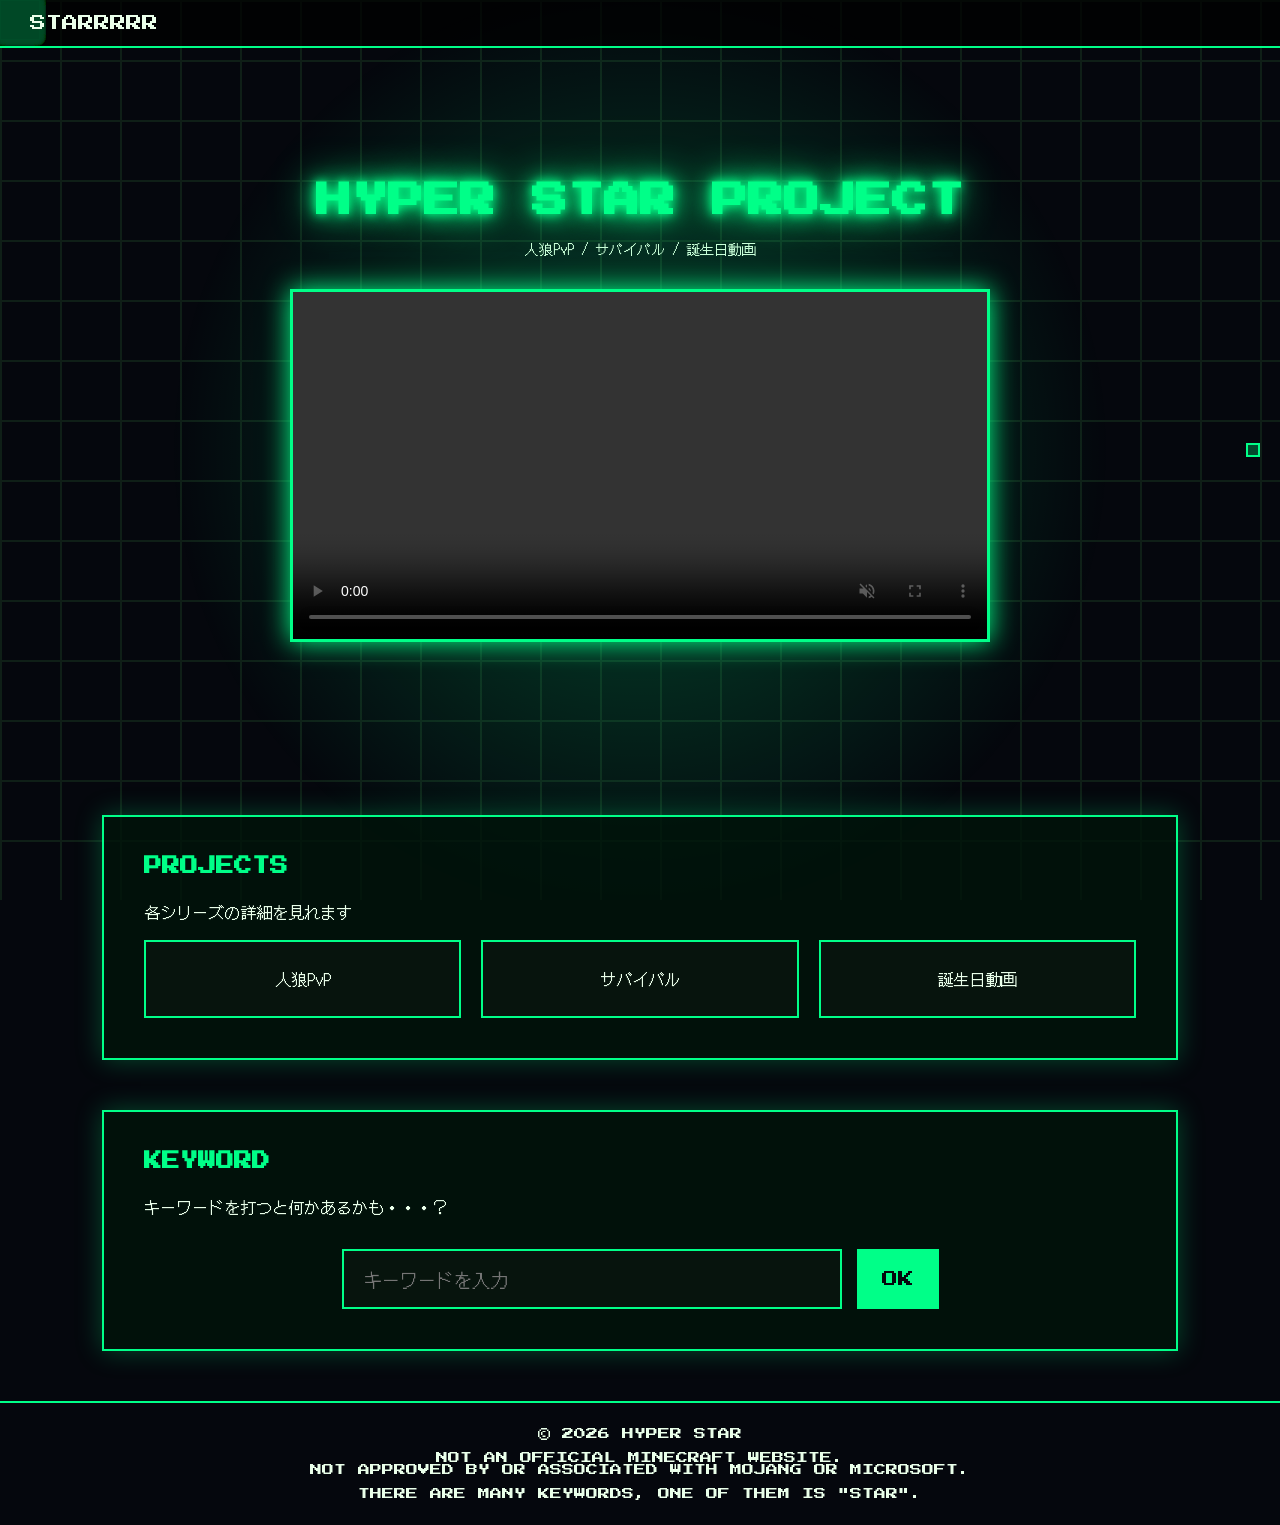
==== public/index.html @ bddb1dde "キーワード正解判定の修正と、パス変更" ====
<!DOCTYPE html>
<html lang="ja">
<head>
  <meta charset="UTF-8">
  <meta name="viewport" content="width=device-width, initial-scale=1.0">
  <title>
    ShiningLightStar - Neon Minecraft World
  </title>
  <!-- Pixel Fonts (EN + JP) -->
  <link href="https://fonts.googleapis.com/css2?family=Press+Start+2P&family=DotGothic16&display=swap" rel="stylesheet">
  <!-- cssファイル -->
  <link rel="stylesheet" href="css/main_page.css">
</head>
<body>

<div id="bg" class="background"></div>

<nav>
  <div>STARRRRR</div>
</nav>

<div class="toc">
  <a href="#projects"></a>
</div>

<div class="hero">
  <h1>HYPER STAR PROJECT</h1>
  <p>人狼PvP / サバイバル / 誕生日動画</p>
  <video controls autoplay muted loop>
    <source src="sample.mp4" type="video/mp4">
  </video>
</div>

<section id="projects">
  <h2>PROJECTS</h2>
  <div>
    各シリーズの詳細を見れます
  </div>
  <br>

  <div class="card-container">
    <div class="card">人狼PvP</div>
    <div class="card">サバイバル</div>
    <div class="card">誕生日動画</div>
  </div>
</section>

<section id="serial">
  <h2>KEYWORD</h2>
  <div>
    キーワードを打つと何かあるかも・・・？
  </div>

  <div class="serial-box">
    <input type="text" id="serialInput" placeholder="キーワードを入力">
    <button id="serialBtn">OK</button>
  </div>
</section>

<footer>
  © 2026 HYPER STAR<br>
  <br>
  NOT AN OFFICIAL MINECRAFT WEBSITE.<br>
  NOT APPROVED BY OR ASSOCIATED WITH MOJANG OR MICROSOFT.<br>
  <br>
  THERE ARE MANY KEYWORDS, ONE OF THEM IS "STAR".
</footer>

<!-- jsファイル -->
<script src="js/main_page.js"></script>

</body>
</html>
---- public/css/main_page.css ----
@charset "UTF-8";

*{
  margin:0;
  padding:0;
  box-sizing:border-box;
  font-family:'Press Start 2P','DotGothic16',monospace;
}

body{
  background:#05070d;
  color:#eaffea;
  overflow-x:hidden;
}

/* =============================== 
   GRID BLOCK BACKGROUND (Minecraft style)
================================ */ 
.background{ 
  position:fixed; inset:0; z-index:-1; 
  
  background: 
    radial-gradient(circle at center, #00ff8844 0%, transparent 60%),
    linear-gradient(#0f1f17 2px, transparent 2px),
    linear-gradient(90deg,#0f1f17 2px, transparent 2px);
  
  background-size: 100% 100%, 60px 60px, 60px 60px; 
  animation:gridMove 5s linear infinite; /* グリッドを動かす */
}

@keyframes gridMove{
  from{
    background-position:0 0,0 0,0 0; 
  }
  to{
    background-position:0 0,60px 60px,60px 60px; 
  }
}

@keyframes bgPulse{
  from{opacity:0.6;}
  to{opacity:1;}
}

/* floating glowing blocks */
.pixel{
  position:absolute;
  width:40px;
  height:40px;
  transform-style:preserve-3d;
  animation: float linear infinite;
  /* animation delay で順番待ちしている間、初期位置で待機させる */
  animation-fill-mode: backwards;
}

.pixel div{
  position:absolute;
  width:40px;
  height:40px;
  background:rgba(0,255,136,0.07);   /* 薄く */
  border:1px solid rgba(0,255,136,0.4);
  box-shadow:0 0 6px rgba(0,255,136,0.4);
}

/* 6面 */
.pixel .front  { transform:translateZ(20px); }
.pixel .back   { transform:rotateY(180deg) translateZ(20px); }
.pixel .right  { transform:rotateY(90deg) translateZ(20px); }
.pixel .left   { transform:rotateY(-90deg) translateZ(20px); }
.pixel .top    { transform:rotateX(90deg) translateZ(20px); }
.pixel .bottom { transform:rotateX(-90deg) translateZ(20px); }

@keyframes float{
  from{
    transform:
      translate3d(var(--x), 110vh, var(--z))
      rotateX(var(--rx))
      rotateY(var(--ry));
  }
  to{
    transform:
      translate3d(
        var(--x),
        -100px,
        var(--z)
      )
      rotateX(calc(var(--rx) + 360deg))
      rotateY(calc(var(--ry) + 360deg));
  }
}
/* ===============================
   NAVIGATION
================================ */
nav{
  position:fixed;
  top:0;
  width:100%;
  padding:15px 30px;
  display:flex;
  justify-content:space-between;
  background:rgba(0,0,0,0.7);
  border-bottom:2px solid #00ff88;
  z-index:1000;
}

nav a{
  color:#00ff88;
  text-decoration:none;
  margin-left:25px;
  font-size:12px;
}

nav a:hover{
  color:#ffffff;
  text-shadow:0 0 10px #00ff88;
}

/* ===============================
   HERO
================================ */
.hero{
  height:85vh;
  display:flex;
  flex-direction:column;
  justify-content:center;
  align-items:center;
  text-align:center;
  padding-top:60px;
}

.hero h1{
  font-size:36px;
  color:#00ff88;
  text-shadow:
    0 0 10px #00ff88,
    0 0 20px #00ff88,
    0 0 40px #00ff88;
}

.hero p{
  margin-top:20px;
  font-size:14px;
  font-family:'DotGothic16',monospace;
  color:#c8ffd8;
}

.hero video{
  margin-top:30px;
  width:70%;
  max-width:700px;
  border:3px solid #00ff88;
  box-shadow:0 0 25px #00ff88;
}

/* ===============================
   SECTIONS
================================ */
section{
  margin:50px 8%;
  padding:40px;
  border:2px solid #00ff88;
  background:rgba(0,20,10,0.8);
  box-shadow:0 0 25px #00ff8844;
  opacity:0;
  transform:translateY(40px);
  transition:1s;
}

section.show{
  opacity:1;
  transform:translateY(0);
}

section h2{
  margin-bottom:25px;
  font-size:18px;
  color:#00ff88;
}

section p{
  font-family:'DotGothic16',monospace;
  font-size:14px;
  line-height:1.8;
}

/* ===============================
   CARDS
================================ */
.card-container{
  display:grid;
  grid-template-columns:repeat(auto-fit,minmax(200px,1fr));
  gap:20px;
}

.card{
  padding:25px;
  background:#07140d;
  border:2px solid #00ff88;
  text-align:center;
  transition:0.3s;
  font-family:'DotGothic16',monospace;
}

.card:hover{
  background:#00ff8811;
  transform:scale(1.05);
  box-shadow:0 0 20px #00ff88;
}

/* ===============================
   TOC DOTS
================================ */
.toc{
  position:fixed;
  right:20px;
  top:50%;
  transform:translateY(-50%);
  display:flex;
  flex-direction:column;
  gap:20px;
}

.toc a{
  width:14px;
  height:14px;
  background:#00ff8844;
  border:2px solid #00ff88;
  display:block;
}

.toc a:hover{
  background:#00ff88;
}

footer{
  text-align:center;
  padding:25px;
  margin-top:30px;
  border-top:2px solid #00ff88;
  font-size:12px;
}

/* ===============================
   シリアル(キーワード入力)
================================ */

.serial-box{
  margin-top:30px;
  display:flex;
  gap:15px;
  justify-content:center;
  flex-wrap:wrap;
}

.serial-box input{
  padding:15px 20px;
  background:#07140d;
  border:2px solid #00ff88;
  color:#00ff88;
  font-family:'DotGothic16',monospace;
  font-size:16px;
  width:300px;
  transition:0.3s;
}

.serial-box input:focus{
  outline:none;
  box-shadow:0 0 15px #00ff88;
}

.serial-box button{
  padding:15px 25px;
  background:#00ff88;
  border:none;
  color:#05070d;
  cursor:pointer;
  font-family:'Press Start 2P',monospace;
  font-size:14px;
  transition:0.3s;
}

.serial-box button:hover{
  box-shadow:0 0 15px #00ff88;
}

@media (min-width: 1024px){
  .serial-box input{
    width:500px;
    font-size:18px;
  }

  .serial-box button{
    font-size:16px;
  }
}

/* 間違い演出 */
.serial-box input.shake {
  animation: shake 0.3s;
  border-color: #ff5555;
}

@keyframes shake {
  0% { transform: translateX(0); }
  20% { transform: translateX(-5px); }
  40% { transform: translateX(5px); }
  60% { transform: translateX(-5px); }
  80% { transform: translateX(5px); }
  100% { transform: translateX(0); }
}
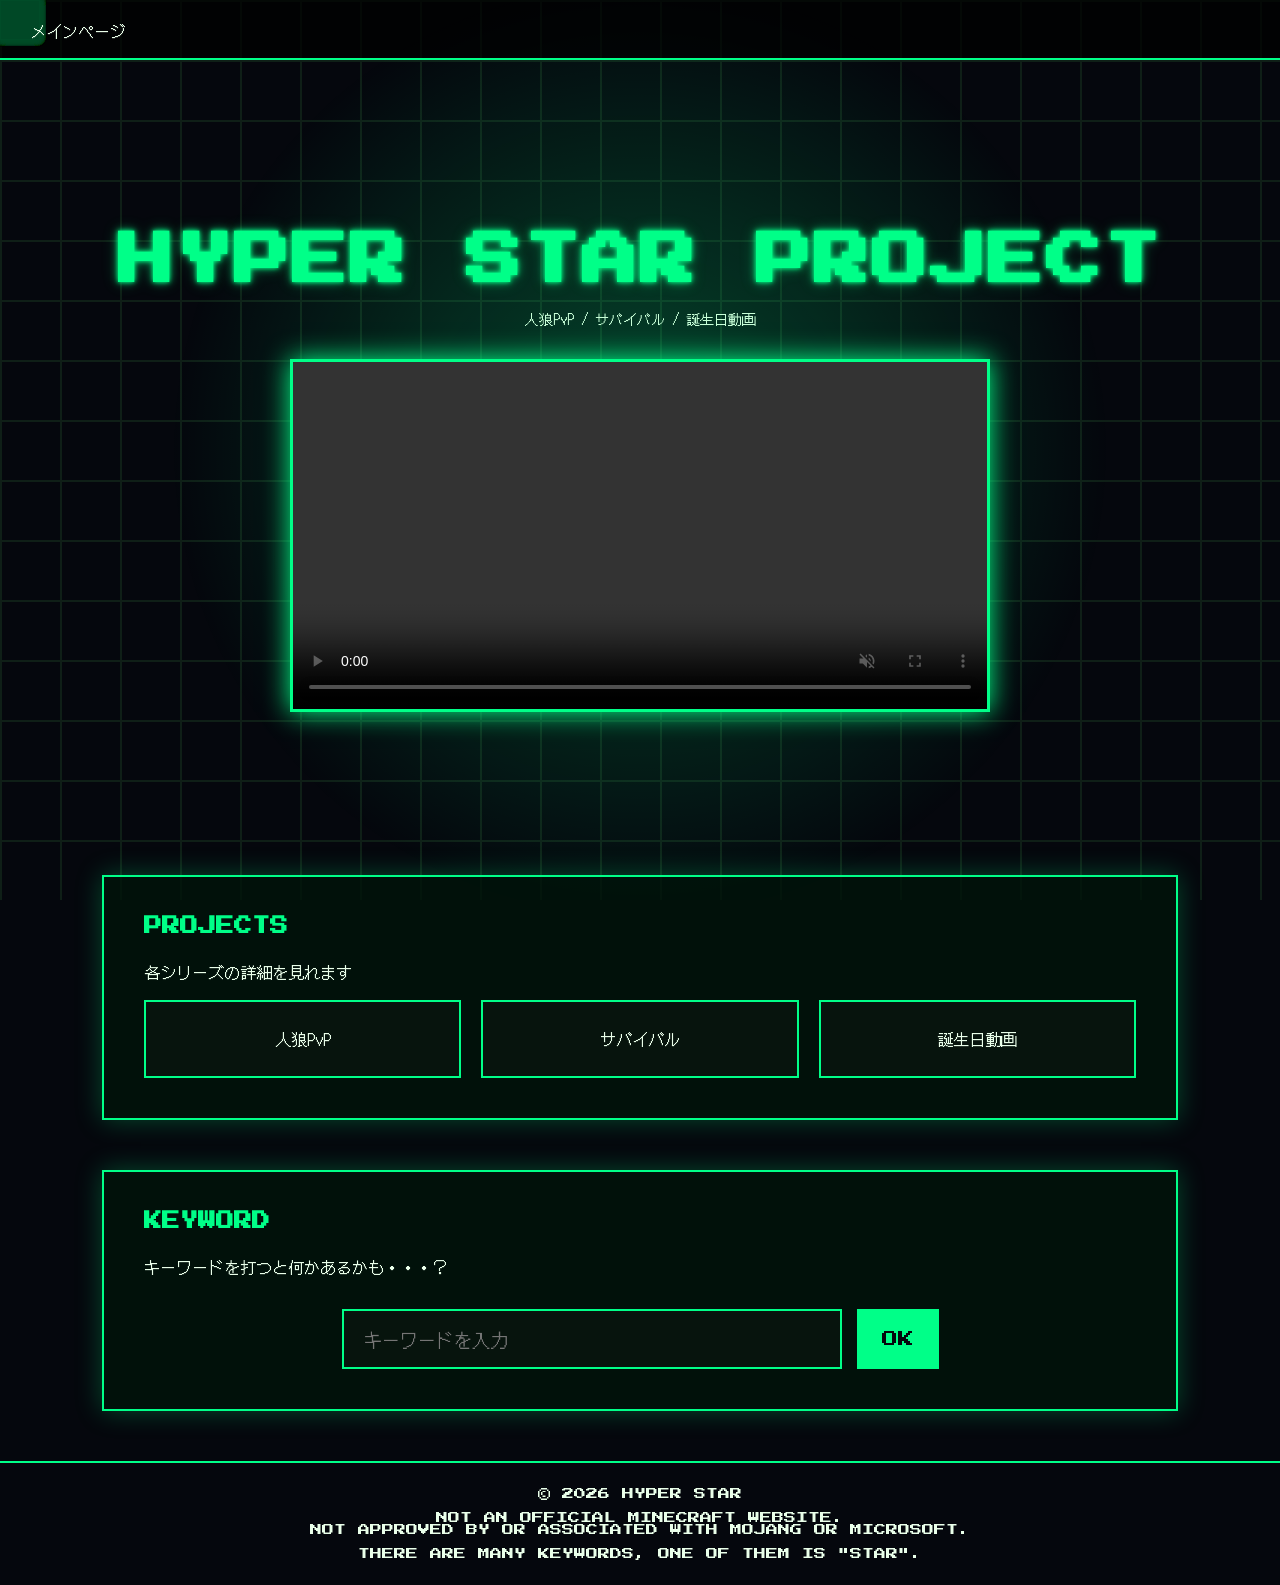
==== commit 8765886a: "キーワードぺージの作成など" ====
--- a/public/index.html
+++ b/public/index.html
@@ -3,25 +3,20 @@
 <head>
   <meta charset="UTF-8">
   <meta name="viewport" content="width=device-width, initial-scale=1.0">
-  <title>
-    ShiningLightStar - Neon Minecraft World
-  </title>
+  <title>hyper star poject</title>
+
   <!-- Pixel Fonts (EN + JP) -->
   <link href="https://fonts.googleapis.com/css2?family=Press+Start+2P&family=DotGothic16&display=swap" rel="stylesheet">
   <!-- cssファイル -->
-  <link rel="stylesheet" href="css/main_page.css">
+  <link rel="stylesheet" href="css/common.css">
 </head>
 <body>
 
 <div id="bg" class="background"></div>
 
 <nav>
-  <div>STARRRRR</div>
+  <div>メインぺージ</div>
 </nav>
-
-<div class="toc">
-  <a href="#projects"></a>
-</div>
 
 <div class="hero">
   <h1>HYPER STAR PROJECT</h1>
@@ -31,7 +26,7 @@
   </video>
 </div>
 
-<section id="projects">
+<section id="projects" class="content-box">
   <h2>PROJECTS</h2>
   <div>
     各シリーズの詳細を見れます
@@ -45,15 +40,15 @@
   </div>
 </section>
 
-<section id="serial">
+<section id="serial" class="content-box">
   <h2>KEYWORD</h2>
   <div>
     キーワードを打つと何かあるかも・・・？
   </div>
 
   <div class="serial-box">
-    <input type="text" id="serialInput" placeholder="キーワードを入力">
-    <button id="serialBtn">OK</button>
+    <input type="text" id="serial-input" placeholder="キーワードを入力">
+    <button id="serial-btn">OK</button>
   </div>
 </section>
 
@@ -67,7 +62,7 @@
 </footer>
 
 <!-- jsファイル -->
-<script src="js/main_page.js"></script>
+<script src="js/common.js"></script>
 
 </body>
 </html>
--- a/public/css/common.css
+++ b/public/css/common.css
@@ -0,0 +1,300 @@
+@charset "UTF-8";
+
+*{
+  margin:0;
+  padding:0;
+  box-sizing:border-box;
+  font-family:'Press Start 2P','DotGothic16',monospace;
+}
+
+:root {
+  /* 変数 */
+  --header-height:60px;
+  --cube-size: clamp(16px, 4vw, 40px);
+}
+
+body{
+  /* 余白 */
+  padding-top: var(--header-height);
+  box-sizing: border-box;
+
+  background:#05070d;
+  color:#eaffea;
+  overflow-x:hidden;
+}
+
+/* =============================== 
+  GRID BLOCK BACKGROUND (Minecraft style)
+================================ */ 
+.background{ 
+  position:fixed; inset:0; z-index:-1; 
+  
+  background: 
+    radial-gradient(circle at center, #00ff8844 0%, transparent 60%),
+    linear-gradient(#0f1f17 2px, transparent 2px),
+    linear-gradient(90deg,#0f1f17 2px, transparent 2px);
+  
+  background-size: 100% 100%, 60px 60px, 60px 60px; 
+  animation:gridMove 5s linear infinite; /* グリッドを動かす */
+}
+
+@keyframes gridMove{
+  from{
+    background-position:0 0,0 0,0 0; 
+  }
+  to{
+    background-position:0 0,60px 60px,60px 60px; 
+  }
+}
+
+@keyframes bgPulse{
+  from{opacity:0.6;}
+  to{opacity:1;}
+}
+
+/* floating glowing blocks */
+.pixel{
+  position:absolute;
+  width:var(--cube-size);
+  height:var(--cube-size);
+  transform-style:preserve-3d;
+  animation: float linear infinite;
+  /* animation delay で順番待ちしている間、初期位置で待機させる */
+  animation-fill-mode: backwards; 
+}
+
+.pixel div{
+  position:absolute;
+  width:var(--cube-size);
+  height:var(--cube-size);
+  background:rgba(0,255,136,0.07);
+  border:1px solid rgba(0,255,136,0.4);
+  box-shadow:0 0 6px rgba(0,255,136,0.4);
+}
+
+/* 6面 */
+.pixel .front  { transform:translateZ(calc(var(--cube-size)/2)); }
+.pixel .back   { transform:rotateY(180deg) translateZ(calc(var(--cube-size)/2)); }
+.pixel .right  { transform:rotateY(90deg) translateZ(calc(var(--cube-size)/2)); }
+.pixel .left   { transform:rotateY(-90deg) translateZ(calc(var(--cube-size)/2)); }
+.pixel .top    { transform:rotateX(90deg) translateZ(calc(var(--cube-size)/2)); }
+.pixel .bottom { transform:rotateX(-90deg) translateZ(calc(var(--cube-size)/2)); }
+
+@keyframes float{
+  from{
+    transform:
+      translate3d(var(--x), 110vh, var(--z))
+      rotateX(var(--rx))
+      rotateY(var(--ry));
+  }
+  to{
+    transform:
+      translate3d(
+        var(--x),
+        -100px,
+        var(--z)
+      )
+      rotateX(calc(var(--rx) + 360deg))
+      rotateY(calc(var(--ry) + 360deg));
+  }
+}
+
+/* ===============================
+  NAVIGATION
+================================ */
+/* ヘッダー */
+nav {
+  position: fixed;
+  top: 0;
+  width: 100%;
+  height: var(--header-height); /* 高さを変数で設定 */
+  line-height: var(--header-height); /* テキスト垂直中央揃え */
+  padding: 0 30px; /* 左右の余白は残す */
+  display: flex;
+  justify-content: space-between;
+  background: rgba(0,0,0,0.7);
+  border-bottom: 2px solid #00ff88;
+  z-index: 1000;
+}
+
+nav a{
+  color:#00ff88;
+  text-decoration:none;
+  margin-left:25px;
+  font-size:12px;
+}
+
+nav a:hover{
+  color:#ffffff;
+  text-shadow:0 0 10px #00ff88;
+}
+
+footer{
+  text-align:center;
+  padding:25px;
+  margin-top:30px;
+  border-top:2px solid #00ff88;
+  font-size:12px;
+}
+
+/* ===============================
+  HERO
+================================ */
+.hero{
+  height:85vh;
+  display:flex;
+  flex-direction:column;
+  justify-content:center;
+  align-items:center;
+  text-align:center;
+  padding-top:60px;
+}
+
+.hero h1{
+  font-size: clamp(28px, 6vw, 56px);
+  color:#00ff88;
+  letter-spacing: 2px;
+
+  text-shadow:
+    0 0 4px #00ff88,
+    0 0 8px rgba(0,255,136,0.6),
+    0 0 16px rgba(0,255,136,0.3);
+}
+
+.hero p{
+  margin-top:20px;
+  font-size:14px;
+  font-family:'DotGothic16',monospace;
+  color:#c8ffd8;
+}
+
+.hero video{
+  margin-top:30px;
+  width:70%;
+  max-width:700px;
+  border:3px solid #00ff88;
+  box-shadow:0 0 25px #00ff88;
+}
+
+/* =============================== 
+  CONTENT BOX
+================================ */
+.content-box{
+  margin:50px 8%;
+  padding:40px;
+  border:2px solid #00ff88;
+  background:rgba(0,20,10,0.8);
+  box-shadow:0 0 25px #00ff8844;
+  opacity:0;
+  transform:translateY(40px);
+  transition:1s;
+}
+
+.content-box.show{
+  opacity:1;
+  transform:translateY(0);
+}
+
+.content-box h2{
+  margin-bottom:25px;
+  font-size:18px;
+  color:#00ff88;
+}
+
+.content-box p{
+  font-family:'DotGothic16',monospace;
+  font-size:14px;
+  line-height:1.8;
+}
+
+/* ===============================
+  CARDS
+================================ */
+.card-container{
+  display:grid;
+  grid-template-columns:repeat(auto-fit,minmax(200px,1fr));
+  gap:20px;
+}
+
+.card{
+  padding:25px;
+  background:#07140d;
+  border:2px solid #00ff88;
+  text-align:center;
+  transition:0.3s;
+  font-family:'DotGothic16',monospace;
+}
+
+.card:hover{
+  background:#00ff8811;
+  transform:scale(1.05);
+  box-shadow:0 0 20px #00ff88;
+}
+
+/* ===============================
+  シリアル(キーワード入力)
+================================ */
+.serial-box{
+  margin-top:30px;
+  display:flex;
+  gap:15px;
+  justify-content:center;
+  flex-wrap:wrap;
+}
+
+.serial-box input{
+  padding:15px 20px;
+  background:#07140d;
+  border:2px solid #00ff88;
+  color:#00ff88;
+  font-family:'DotGothic16',monospace;
+  font-size:16px;
+  width:300px;
+  transition:0.3s;
+}
+
+.serial-box input:focus{
+  outline:none;
+  box-shadow:0 0 15px #00ff88;
+}
+
+.serial-box button{
+  padding:15px 25px;
+  background:#00ff88;
+  border:none;
+  color:#05070d;
+  cursor:pointer;
+  font-family:'Press Start 2P',monospace;
+  font-size:14px;
+  transition:0.3s;
+}
+
+.serial-box button:hover{
+  box-shadow:0 0 15px #00ff88;
+}
+
+@media (min-width: 1024px){
+  .serial-box input{
+    width:500px;
+    font-size:18px;
+  }
+
+  .serial-box button{
+    font-size:16px;
+  }
+}
+
+/* 間違い演出 */
+.serial-box input.shake {
+  animation: shake 0.3s;
+  border-color: #ff5555;
+}
+
+@keyframes shake {
+  0% { transform: translateX(0); }
+  20% { transform: translateX(-5px); }
+  40% { transform: translateX(5px); }
+  60% { transform: translateX(-5px); }
+  80% { transform: translateX(5px); }
+  100% { transform: translateX(0); }
+}
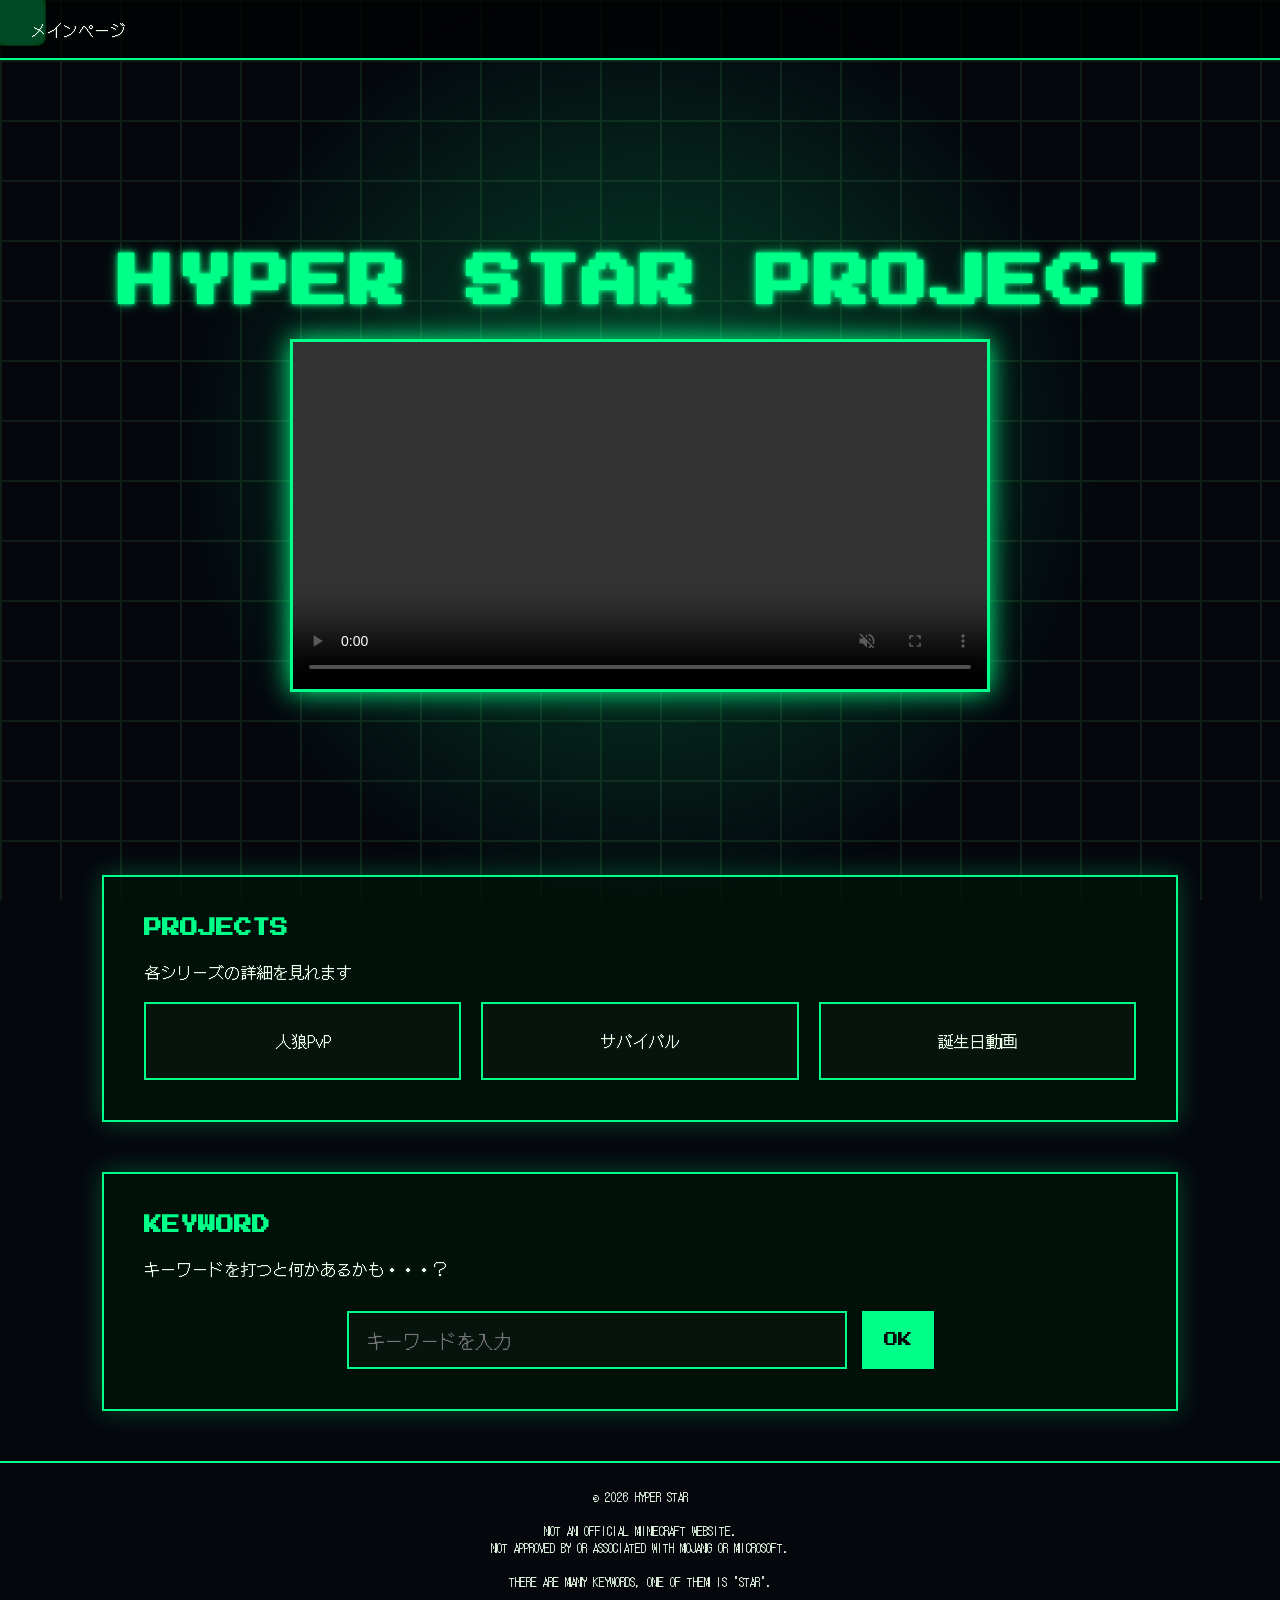
==== commit 1810d4a5: "フォントやデザインの修正" ====
--- a/public/index.html
+++ b/public/index.html
@@ -15,44 +15,45 @@
 <div id="bg" class="background"></div>
 
 <nav>
-  <div>メインぺージ</div>
+  <div class="font-jp">メインぺージ</div>
 </nav>
 
 <div class="hero">
-  <h1>HYPER STAR PROJECT</h1>
-  <p>人狼PvP / サバイバル / 誕生日動画</p>
+  <h1 class="font-en">HYPER STAR PROJECT</h1>
   <video controls autoplay muted loop>
     <source src="sample.mp4" type="video/mp4">
   </video>
 </div>
 
 <section id="projects" class="content-box">
-  <h2>PROJECTS</h2>
-  <div>
+  <h2 class="font-en">PROJECTS</h2>
+  <div class="font-jp">
     各シリーズの詳細を見れます
   </div>
   <br>
 
   <div class="card-container">
-    <div class="card">人狼PvP</div>
-    <div class="card">サバイバル</div>
-    <div class="card">誕生日動画</div>
+    <div class="card font-jp">人狼PvP</div>
+    <div class="card font-jp">サバイバル</div>
+    <div class="card font-jp">誕生日動画</div>
   </div>
 </section>
 
 <section id="serial" class="content-box">
-  <h2>KEYWORD</h2>
-  <div>
+  <h2 class="font-en">KEYWORD</h2>
+  <div class="font-jp">
     キーワードを打つと何かあるかも・・・？
   </div>
 
   <div class="serial-box">
     <input type="text" id="serial-input" placeholder="キーワードを入力">
-    <button id="serial-btn">OK</button>
+    <button id="serial-btn">
+      <span class="font-en">OK</span>
+    </button>
   </div>
 </section>
 
-<footer>
+<footer class="font-jp">
   © 2026 HYPER STAR<br>
   <br>
   NOT AN OFFICIAL MINECRAFT WEBSITE.<br>
--- a/public/css/common.css
+++ b/public/css/common.css
@@ -4,7 +4,6 @@
   margin:0;
   padding:0;
   box-sizing:border-box;
-  font-family:'Press Start 2P','DotGothic16',monospace;
 }
 
 :root {
@@ -21,6 +20,19 @@
   background:#05070d;
   color:#eaffea;
   overflow-x:hidden;
+}
+
+/* =============================== 
+  font
+================================ */ 
+.font-jp{
+  font-family:'DotGothic16', monospace;
+}
+.font-en{
+  font-family:'Press Start 2P', monospace;
+  font-size: 0.9em;
+  position: relative;
+  top: 2px; /* 高さの微調整 */
 }
 
 /* =============================== 
@@ -159,6 +171,10 @@
     0 0 4px #00ff88,
     0 0 8px rgba(0,255,136,0.6),
     0 0 16px rgba(0,255,136,0.3);
+
+  /* スマホ用 */
+  -webkit-font-smoothing: antialiased;
+  text-rendering: optimizeLegibility;
 }
 
 .hero p{
@@ -222,7 +238,6 @@
   border:2px solid #00ff88;
   text-align:center;
   transition:0.3s;
-  font-family:'DotGothic16',monospace;
 }
 
 .card:hover{
@@ -242,43 +257,52 @@
   flex-wrap:wrap;
 }
 
+/* 入力欄 */
 .serial-box input{
-  padding:15px 20px;
+  width:100%;
+  max-width:480px;
+  box-sizing:border-box;
+  padding:14px 18px;
+
   background:#07140d;
   border:2px solid #00ff88;
   color:#00ff88;
+
   font-family:'DotGothic16',monospace;
   font-size:16px;
-  width:300px;
+
   transition:0.3s;
 }
 
+/* フォーカス */
 .serial-box input:focus{
   outline:none;
-  box-shadow:0 0 15px #00ff88;
-}
-
+  box-shadow:0 0 8px rgba(0,255,136,0.6);
+}
+
+/* ボタン */
 .serial-box button{
-  padding:15px 25px;
+  padding:14px 22px;
   background:#00ff88;
   border:none;
   color:#05070d;
+
   cursor:pointer;
-  font-family:'Press Start 2P',monospace;
   font-size:14px;
+
   transition:0.3s;
 }
 
 .serial-box button:hover{
-  box-shadow:0 0 15px #00ff88;
-}
-
-@media (min-width: 1024px){
+  box-shadow:0 0 8px rgba(0,255,136,0.6);
+}
+
+/* PCレイアウト */
+@media (min-width:1024px){
   .serial-box input{
-    width:500px;
+    max-width:500px;
     font-size:18px;
   }
-
   .serial-box button{
     font-size:16px;
   }
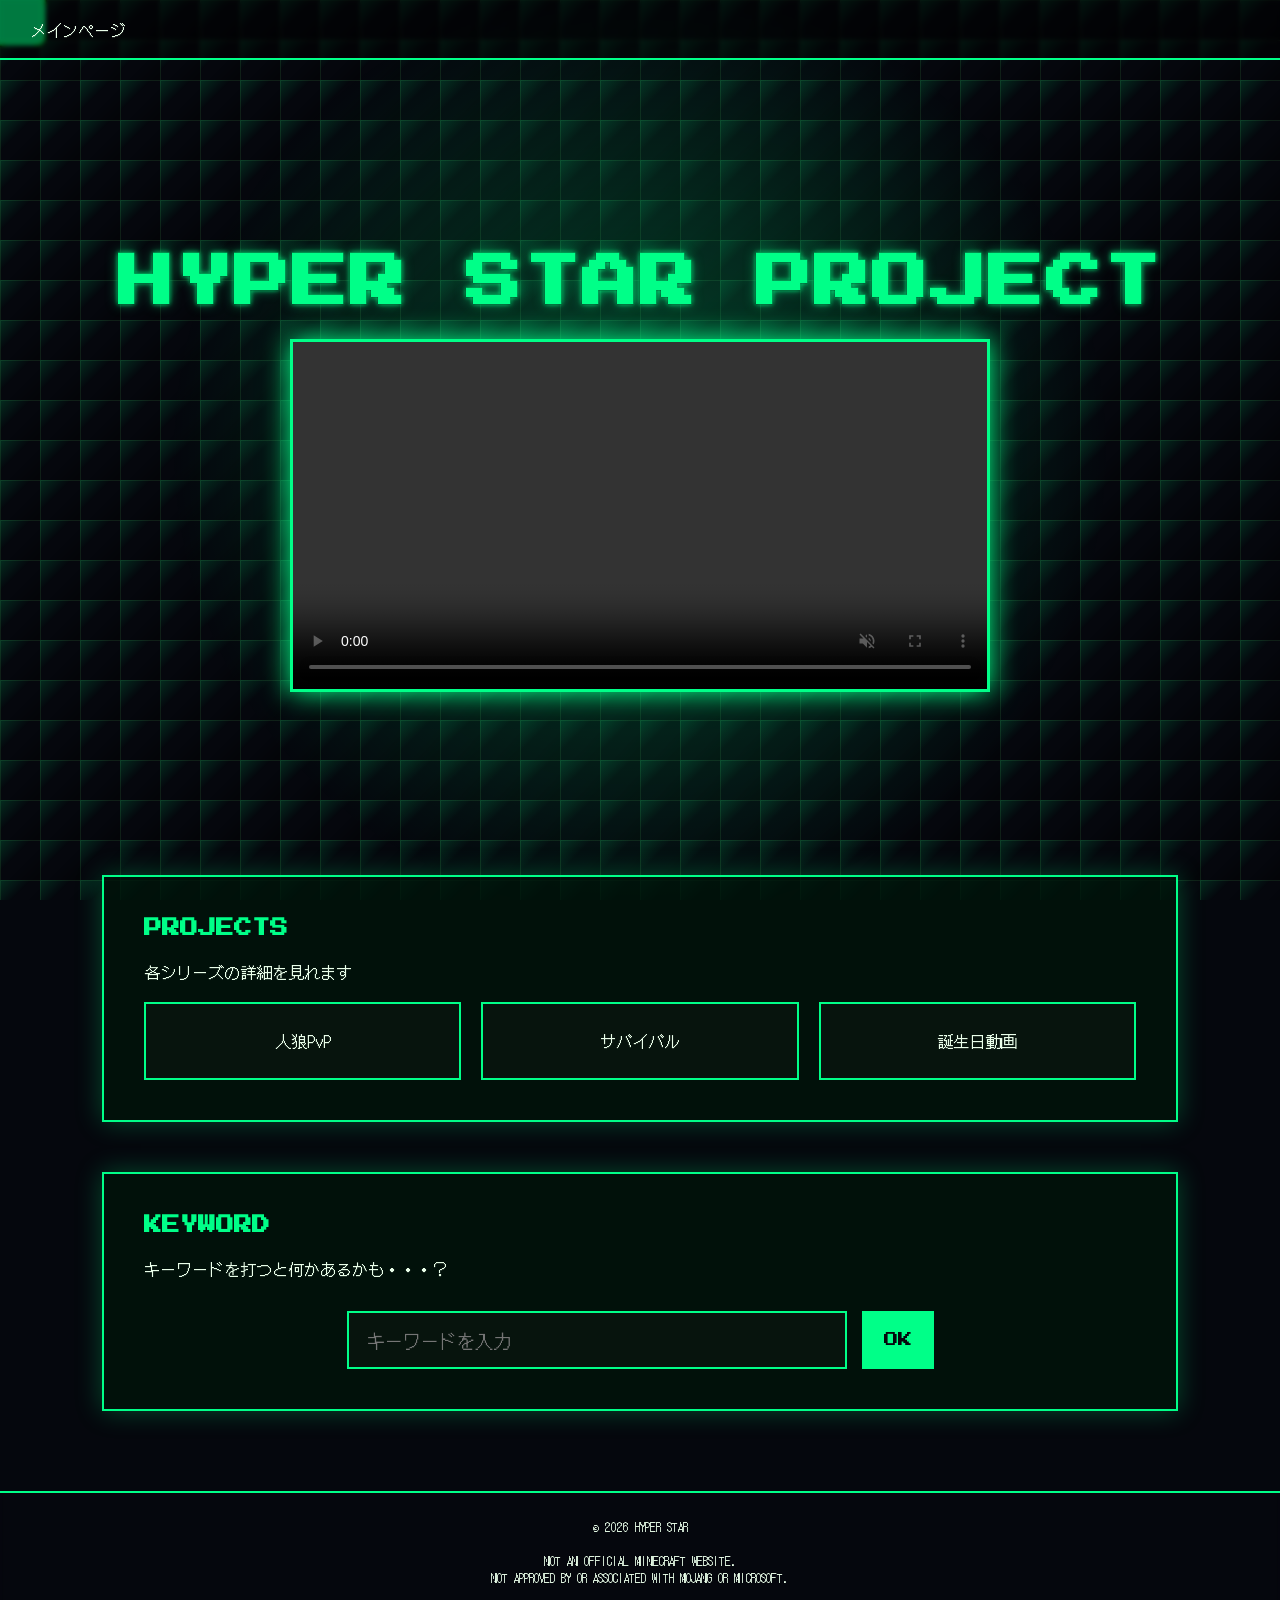
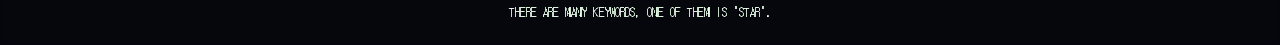
==== commit 43760d59: "アニメーションの追加など" ====
--- a/public/index.html
+++ b/public/index.html
@@ -12,46 +12,53 @@
 </head>
 <body>
 
+<!-- 背景用 -->
 <div id="bg" class="background"></div>
 
 <nav>
   <div class="font-jp">メインぺージ</div>
 </nav>
 
-<div class="hero">
-  <h1 class="font-en">HYPER STAR PROJECT</h1>
-  <video controls autoplay muted loop>
-    <source src="sample.mp4" type="video/mp4">
-  </video>
-</div>
+<!-- コンテンツ -->
+<main>
+  <!-- ページ遷移用 -->
+  <div id="page-transition"></div>
 
-<section id="projects" class="content-box">
-  <h2 class="font-en">PROJECTS</h2>
-  <div class="font-jp">
-    各シリーズの詳細を見れます
+  <div class="hero">
+    <h1 class="font-en">HYPER STAR PROJECT</h1>
+    <video controls autoplay muted loop>
+      <source src="sample.mp4" type="video/mp4">
+    </video>
   </div>
-  <br>
-
-  <div class="card-container">
-    <div class="card font-jp">人狼PvP</div>
-    <div class="card font-jp">サバイバル</div>
-    <div class="card font-jp">誕生日動画</div>
-  </div>
-</section>
-
-<section id="serial" class="content-box">
-  <h2 class="font-en">KEYWORD</h2>
-  <div class="font-jp">
-    キーワードを打つと何かあるかも・・・？
-  </div>
-
-  <div class="serial-box">
-    <input type="text" id="serial-input" placeholder="キーワードを入力">
-    <button id="serial-btn">
-      <span class="font-en">OK</span>
-    </button>
-  </div>
-</section>
+  
+  <section id="projects" class="content-box">
+    <h2 class="font-en">PROJECTS</h2>
+    <div class="font-jp">
+      各シリーズの詳細を見れます
+    </div>
+    <br>
+  
+    <div class="card-container">
+      <div class="card font-jp">人狼PvP</div>
+      <div class="card font-jp">サバイバル</div>
+      <div class="card font-jp">誕生日動画</div>
+    </div>
+  </section>
+  
+  <section id="serial" class="content-box">
+    <h2 class="font-en">KEYWORD</h2>
+    <div class="font-jp">
+      キーワードを打つと何かあるかも・・・？
+    </div>
+  
+    <div class="serial-box">
+      <input type="text" id="serial-input" placeholder="キーワードを入力">
+      <button id="serial-btn">
+        <span class="font-en">OK</span>
+      </button>
+    </div>
+  </section>
+</main>
 
 <footer class="font-jp">
   © 2026 HYPER STAR<br>
--- a/public/css/common.css
+++ b/public/css/common.css
@@ -20,10 +20,22 @@
   background:#05070d;
   color:#eaffea;
   overflow-x:hidden;
+  
+  min-height:100vh;
+  display:flex;
+  flex-direction:column;
+}
+
+html, body{
+  height:100%;
+}
+
+main{
+  flex:1;
 }
 
 /* =============================== 
-  font
+  FONT
 ================================ */ 
 .font-jp{
   font-family:'DotGothic16', monospace;
@@ -32,30 +44,55 @@
   font-family:'Press Start 2P', monospace;
   font-size: 0.9em;
   position: relative;
-  top: 2px; /* 高さの微調整 */
+  top: 2px; /* 高さの調整 */
 }
 
 /* =============================== 
-  GRID BLOCK BACKGROUND (Minecraft style)
+  GRID BACKGROUND
 ================================ */ 
 .background{ 
-  position:fixed; inset:0; z-index:-1; 
-  
-  background: 
+  position:fixed;
+  inset:0;
+  z-index:-1;
+
+  background:
+    /* 中央の光（そのまま残す） */
     radial-gradient(circle at center, #00ff8844 0%, transparent 60%),
-    linear-gradient(#0f1f17 2px, transparent 2px),
-    linear-gradient(90deg,#0f1f17 2px, transparent 2px);
-  
-  background-size: 100% 100%, 60px 60px, 60px 60px; 
-  animation:gridMove 5s linear infinite; /* グリッドを動かす */
-}
-
+    /* 明るい辺（左上） */
+    linear-gradient(135deg, rgba(0,255,136,0.15) 0%, transparent 40%),
+    /* 暗い辺（右下） */
+    linear-gradient(315deg, rgba(0,0,0,0.4) 0%, transparent 40%),
+    /* 細かいグリッド */
+    linear-gradient(#0f1f17 1px, transparent 1px),
+    linear-gradient(90deg,#0f1f17 1px, transparent 1px);
+
+  background-size:
+    100% 100%,   /* 光 */
+    40px 40px,   /* 明るい斜め */
+    40px 40px,   /* 暗い斜め */
+    40px 40px,   /* 横線 */
+    40px 40px;   /* 縦線 */
+
+  animation:gridMove 6s linear infinite;
+
+  /* background-blend-mode: overlay; */
+}
 @keyframes gridMove{
   from{
-    background-position:0 0,0 0,0 0; 
+    background-position:
+      0 0,   /* radial */
+      0 0,   /* 明るい斜め */
+      0 0,   /* 暗い斜め */
+      0 0,   /* 横線 */
+      0 0;   /* 縦線 */
   }
   to{
-    background-position:0 0,60px 60px,60px 60px; 
+    background-position:
+      0 0,           /* radialは動かさない */
+      40px 40px,     /* 斜め */
+      40px 40px,
+      40px 40px,
+      40px 40px;
   }
 }
 
@@ -64,7 +101,9 @@
   to{opacity:1;}
 }
 
-/* floating glowing blocks */
+/* =============================== 
+  FLOATING BLOCKS
+================================ */ 
 .pixel{
   position:absolute;
   width:var(--cube-size);
@@ -124,7 +163,9 @@
   padding: 0 30px; /* 左右の余白は残す */
   display: flex;
   justify-content: space-between;
-  background: rgba(0,0,0,0.7);
+  background: rgba(0,0,0,0.5);
+  backdrop-filter: blur(2px);
+
   border-bottom: 2px solid #00ff88;
   z-index: 1000;
 }
@@ -146,6 +187,9 @@
   padding:25px;
   margin-top:30px;
   border-top:2px solid #00ff88;
+
+  backdrop-filter: blur(2px);
+
   font-size:12px;
 }
 
@@ -161,20 +205,24 @@
   text-align:center;
   padding-top:60px;
 }
-
 .hero h1{
   font-size: clamp(28px, 6vw, 56px);
   color:#00ff88;
-  letter-spacing: 2px;
-
+  letter-spacing:2px;
+
+  /* まず黒で輪郭を作る */
   text-shadow:
+    0 0 2px #000,
     0 0 4px #00ff88,
-    0 0 8px rgba(0,255,136,0.6),
-    0 0 16px rgba(0,255,136,0.3);
-
-  /* スマホ用 */
-  -webkit-font-smoothing: antialiased;
-  text-rendering: optimizeLegibility;
+    0 0 12px rgba(0,255,136,0.5);
+}
+/* スマホ用 */
+@media (max-width:768px){
+  .hero h1{
+    text-shadow:
+      0 0 2px #000,
+      0 0 6px rgba(0,255,136,0.6);
+  }
 }
 
 .hero p{
@@ -286,15 +334,18 @@
   background:#00ff88;
   border:none;
   color:#05070d;
-
   cursor:pointer;
   font-size:14px;
 
-  transition:0.3s;
+  transition:filter 0.15s ease;
 }
 
 .serial-box button:hover{
   box-shadow:0 0 8px rgba(0,255,136,0.6);
+}
+
+.serial-box button:active{
+  filter:brightness(0.8);
 }
 
 /* PCレイアウト */
@@ -322,3 +373,20 @@
   80% { transform: translateX(5px); }
   100% { transform: translateX(0); }
 }
+
+/* ===============================
+  ページ遷移
+================================ */
+#page-transition{
+  position:fixed;
+  inset:0;
+  background:#05070d; /* サイトのベースカラー */
+  opacity:0;
+  pointer-events:none;
+  transition:opacity 0.4s ease;
+  z-index:9999;
+}
+
+#page-transition.active{
+  opacity:1;
+}
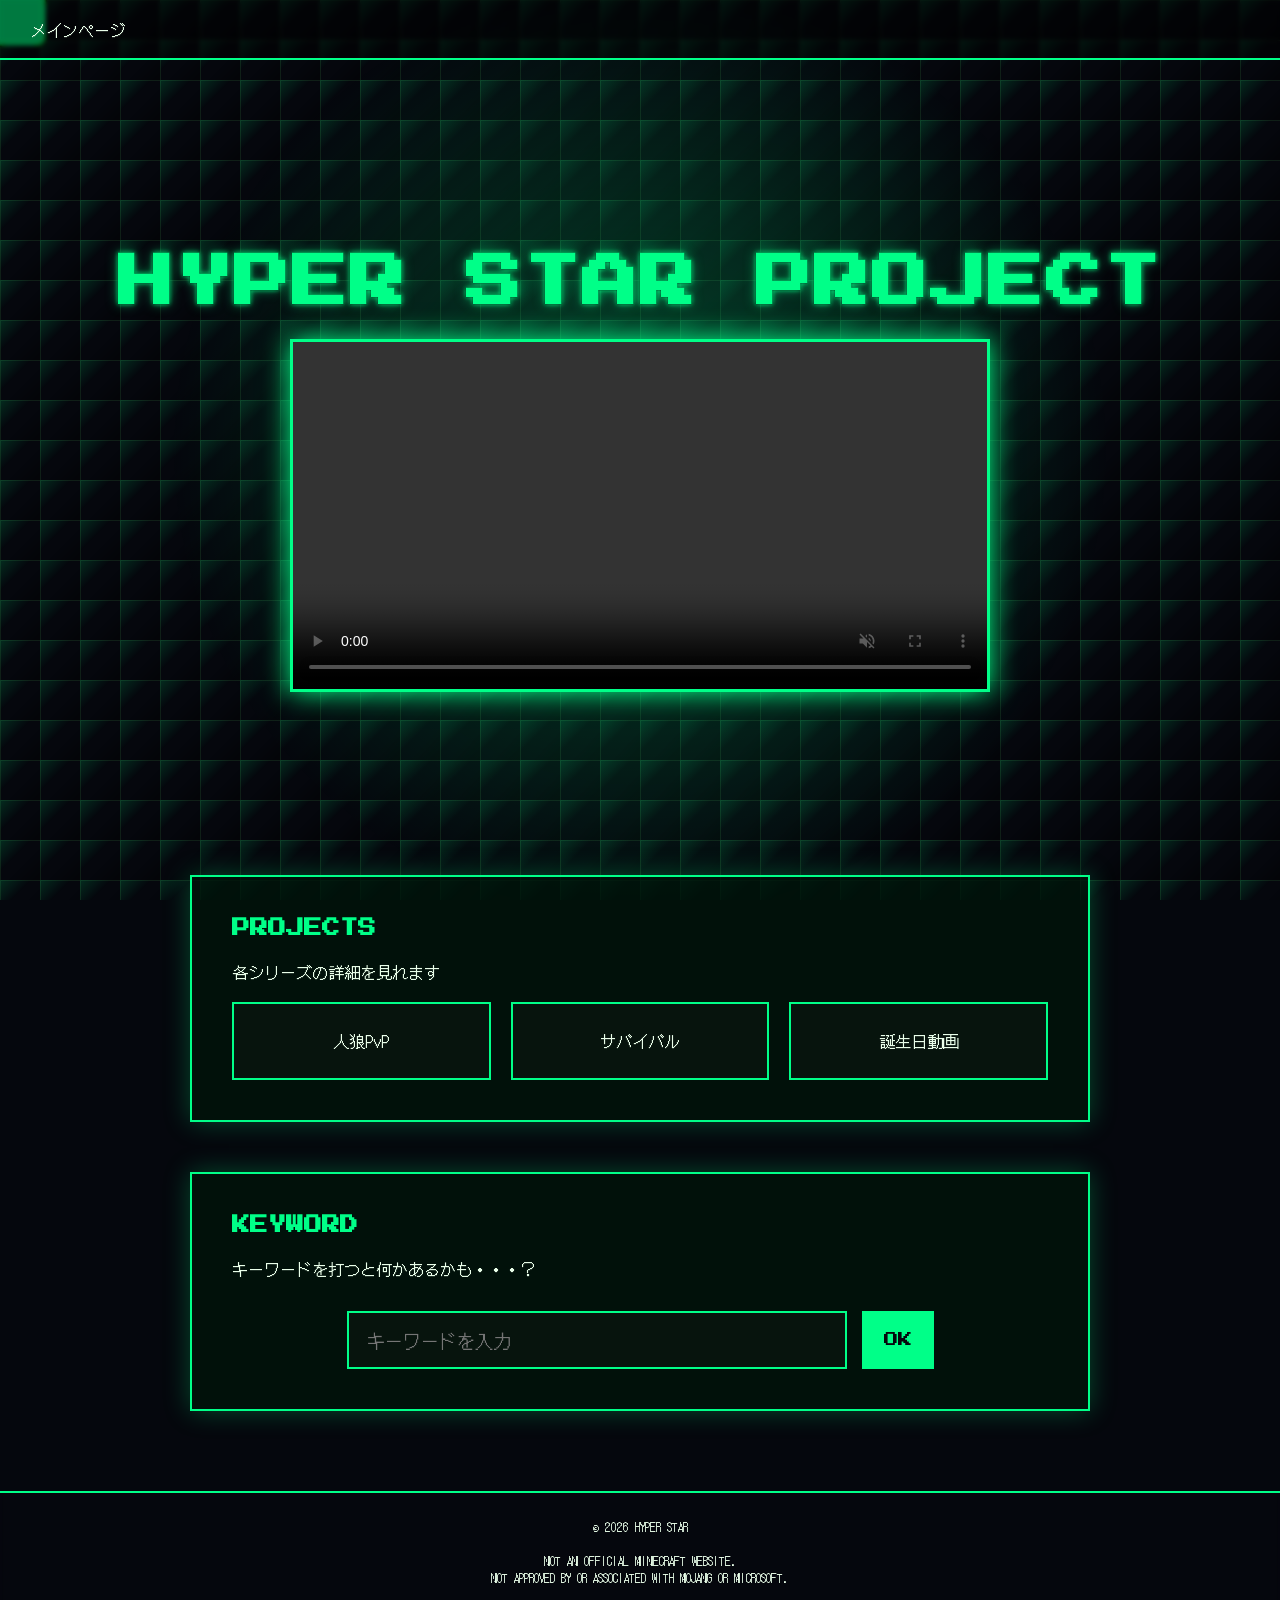
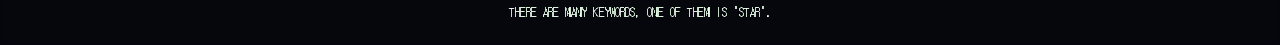
==== commit 99fa135e: "画像のパス変更、永遠の友達ページ修正" ====
--- a/public/index.html
+++ b/public/index.html
@@ -13,7 +13,8 @@
 <body>
 
 <!-- 背景用 -->
-<div id="bg" class="background"></div>
+<div id="bg"></div>
+<div id="bg-cube"></div>
 
 <nav>
   <div class="font-jp">メインぺージ</div>
@@ -31,7 +32,7 @@
     </video>
   </div>
   
-  <section id="projects" class="content-box">
+  <section id="projects" class="content-box main-page">
     <h2 class="font-en">PROJECTS</h2>
     <div class="font-jp">
       各シリーズの詳細を見れます
@@ -45,7 +46,7 @@
     </div>
   </section>
   
-  <section id="serial" class="content-box">
+  <section id="serial" class="content-box main-page">
     <h2 class="font-en">KEYWORD</h2>
     <div class="font-jp">
       キーワードを打つと何かあるかも・・・？
--- a/public/css/common.css
+++ b/public/css/common.css
@@ -50,7 +50,7 @@
 /* =============================== 
   GRID BACKGROUND
 ================================ */ 
-.background{ 
+#bg{ 
   position:fixed;
   inset:0;
   z-index:-1;
@@ -74,8 +74,6 @@
     40px 40px;   /* 縦線 */
 
   animation:gridMove 6s linear infinite;
-
-  /* background-blend-mode: overlay; */
 }
 @keyframes gridMove{
   from{
@@ -104,11 +102,20 @@
 /* =============================== 
   FLOATING BLOCKS
 ================================ */ 
+#bg-cube{
+  position:fixed;
+  inset:0;
+  z-index:-1;
+  overflow:hidden;
+  pointer-events:none;
+}
+
 .pixel{
   position:absolute;
   width:var(--cube-size);
   height:var(--cube-size);
   transform-style:preserve-3d;
+  /* アニメーション無限ループ */
   animation: float linear infinite;
   /* animation delay で順番待ちしている間、初期位置で待機させる */
   animation-fill-mode: backwards; 
@@ -244,8 +251,12 @@
   CONTENT BOX
 ================================ */
 .content-box{
+  --pad: clamp(25px,4vw,40px);
+  
   margin:50px 8%;
-  padding:40px;
+  padding:var(--pad);
+  font-size:14px;
+
   border:2px solid #00ff88;
   background:rgba(0,20,10,0.8);
   box-shadow:0 0 25px #00ff8844;
@@ -253,6 +264,18 @@
   transform:translateY(40px);
   transition:1s;
 }
+/* メインページ用 */
+.content-box.main-page{
+  --pad:40px;
+  font-size:16px;
+}
+/* PCのみ */
+@media (min-width:768px){
+  .content-box{
+    max-width:900px;
+    margin:50px auto;
+  }
+}
 
 .content-box.show{
   opacity:1;
@@ -263,12 +286,6 @@
   margin-bottom:25px;
   font-size:18px;
   color:#00ff88;
-}
-
-.content-box p{
-  font-family:'DotGothic16',monospace;
-  font-size:14px;
-  line-height:1.8;
 }
 
 /* ===============================
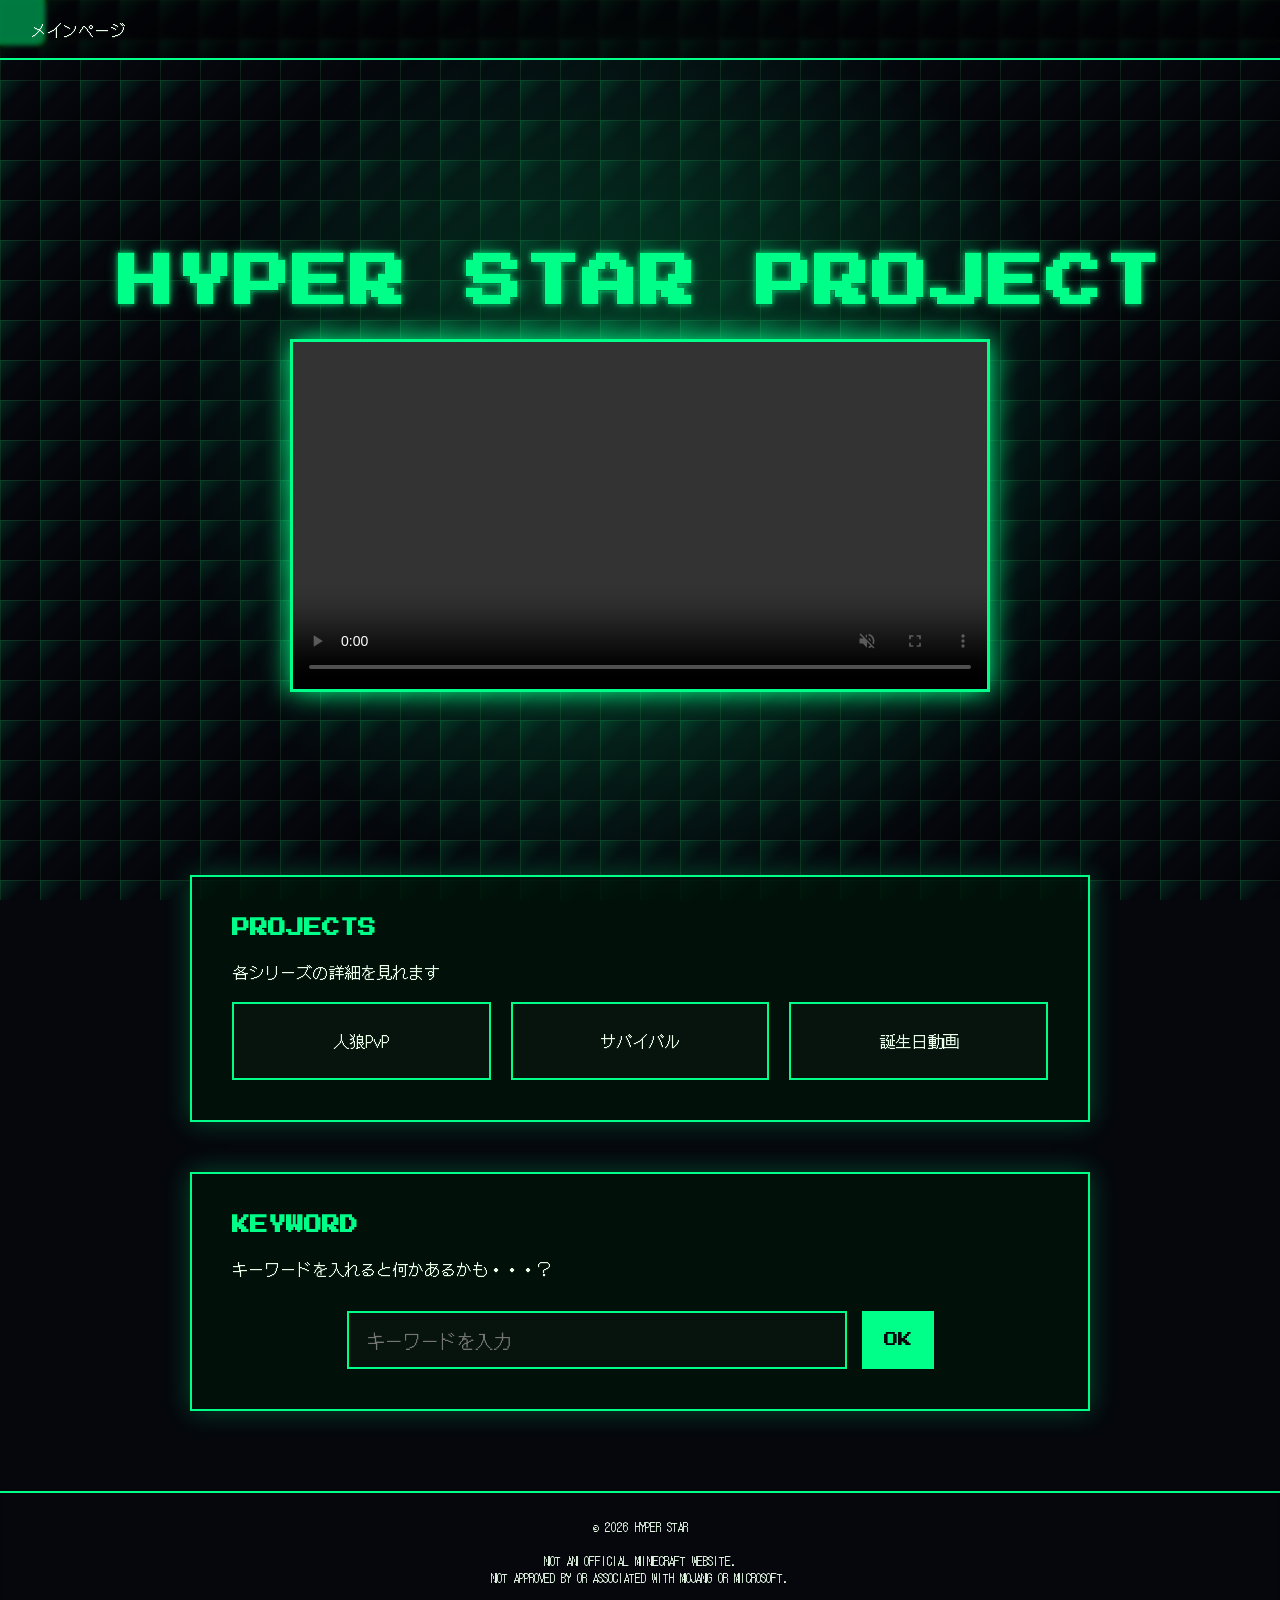
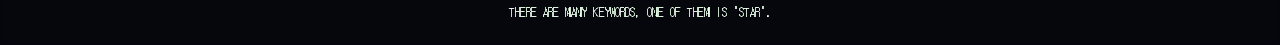
==== commit fc48256f: "主にforever friendページの更新" ====
--- a/public/index.html
+++ b/public/index.html
@@ -49,7 +49,7 @@
   <section id="serial" class="content-box main-page">
     <h2 class="font-en">KEYWORD</h2>
     <div class="font-jp">
-      キーワードを打つと何かあるかも・・・？
+      キーワードを入れると何かあるかも・・・？
     </div>
   
     <div class="serial-box">
--- a/public/css/common.css
+++ b/public/css/common.css
@@ -16,7 +16,7 @@
   /* 余白 */
   padding-top: var(--header-height);
   box-sizing: border-box;
-
+  
   background:#05070d;
   color:#eaffea;
   overflow-x:hidden;
@@ -24,6 +24,7 @@
   min-height:100vh;
   display:flex;
   flex-direction:column;
+  margin: 0;
 }
 
 html, body{
